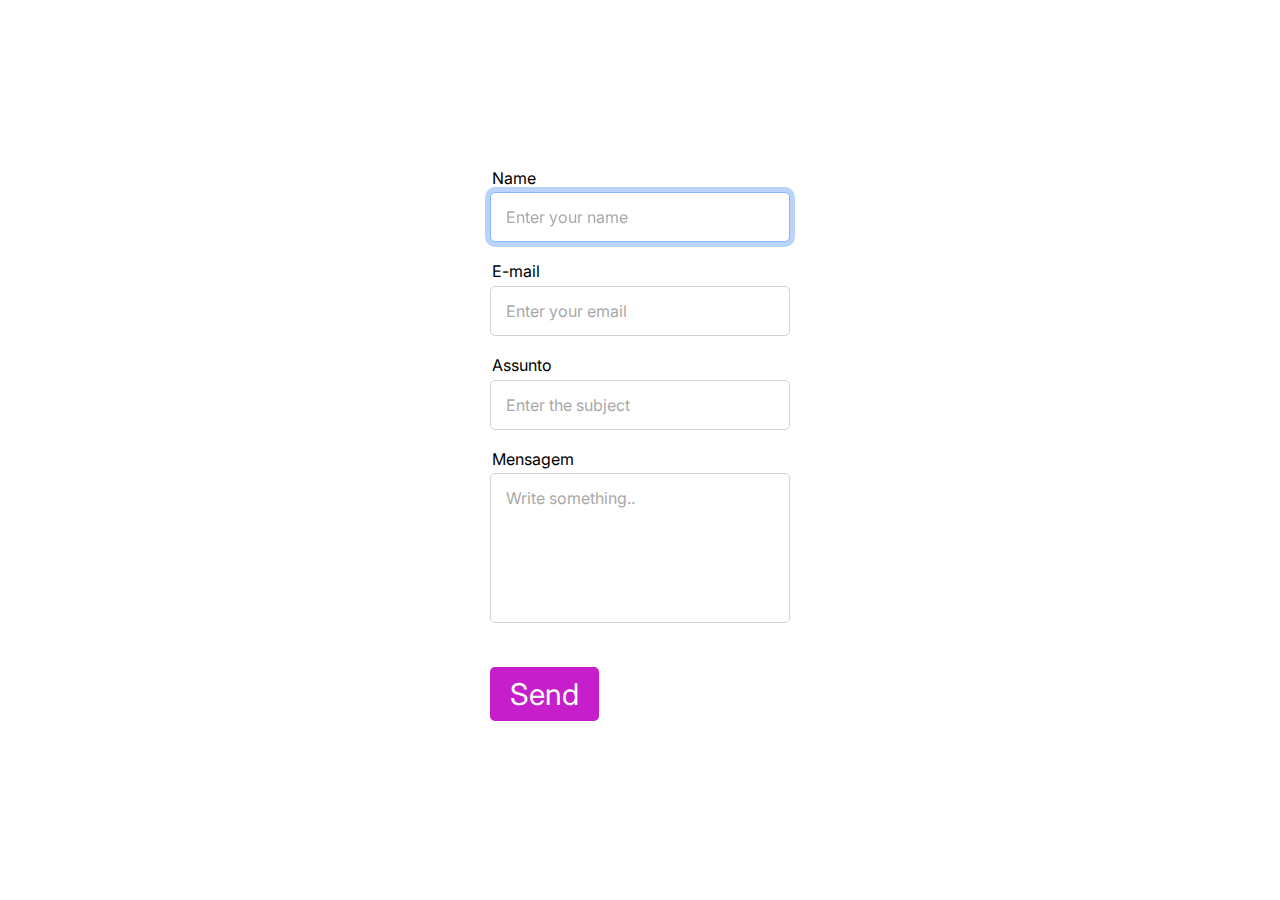
==== index.html @ bebf0760 "form" ====
<!DOCTYPE html>
<html lang="en">
<head>
    <meta charset="UTF-8">
    <meta http-equiv="X-UA-Compatible" content="IE=edge">
    <meta name="viewport" content="width=device-width, initial-scale=1.0">
    <title>Document</title>
    <link rel="preconnect" href="https://fonts.gstatic.com"/>
    <link
            href="https://fonts.googleapis.com/css2?family=Inter:wght@400;600;700&display=swap"
            rel="stylesheet"
    />
    <link rel="stylesheet" href="css/normalize.css"/>
    <link rel="stylesheet" href="css/styles.css"/>

</head>
<body>

<form class="form-contact" action="" method="POST">
    <div class="form-group">
        <label for="name">Name</label>
        <input
                class="form-control input__name"
                type="text"
                name="name"
                id="name"
                placeholder="Enter your name"
                required
                minlength="5"
                maxlength="100"
                autofocus
        />
    </div>
    <div class="form-group">
        <label for="email">E-mail</label>
        <input
                class="form-control input__email"
                type="email"
                name="email"
                id="email"
                placeholder="Enter your email"
                required
                maxlength="100"

        />
    </div>

    <div class="form-group">
        <label for="assunto">Assunto</label>
        <input
                class="form-control input__subject"
                type="text"
                name="assunto"
                id="assunto"
                placeholder="Enter the subject"
                required
                maxlength="100"
        />
    </div>
    <div class="form-group">
        <label for="mensagem">Mensagem</label>
        <textarea
                class="form-control input__message"
                id="mensagem" name="mensagem"
                placeholder="Write something.."
                required
                maxlength="512"
        ></textarea>
    </div>
    <button class="btn btn--contact">Send</button>
</form>


</body>
</html>
---- css/styles.css ----
/* Typography */
body {
    align-items: center;
    display: flex;
    font-family: Inter, Arial, Helvetica, sans-serif;
    font-size: 1.6rem;
    height: 100vh;
    justify-content: center;
}

html
{
    font-size: 62.5%;
}

a {
    color: #fff;
    text-decoration: none;
}

/* Lists */
.list {
    list-style: none;
    padding-left: 0;
}

/* Navigation Bar */
.nav {
    background: #000000;
    display: flex;
    justify-content: space-between;
    flex-wrap: wrap;
    padding: 0 1rem;
    align-items: center;
    font-size: 1.6rem;
    height: 100vh;
    justify-content: center;
}

.nav__logo > img {
    transform: translateY(8px);
    width: 64px;
    height: 64px;
}
.nav__list {
    width: 100%;
    margin: 0;

}

.nav__item {
    padding: 0.5rem 2rem;
    border-bottom: 1px solid #222;
}

.nav__item > a {
    color: #1C5BA9;
    transition: color 0.3s;
}

.nav__item > a:hover {
    color: #B41DB8;
}

@media screen and (min-width: 768px) {
    .nav__toggler {
        display: none;
    }

    .nav__list {
        width: auto;
        display: flex;
        font-size: 1.6rem;
        max-height: 100%;
        opacity: 1;
    }

    .nav__item {
        border: 0;
    }
}

/* buttons */

.btn{
    background: #C51ECA;
    border-radius: 5px;
    border: 0;
    color: #fff;
    cursor: pointer;
    font-size: 3rem;
    outline: 0;
    padding: 1rem 2rem;
}

.btn:hover {
    background: #ca59ce
}

.btn--contact{
    margin: 2rem 0rem;
}

/* forms */

.form-group{
    margin: 1rem 0rem;
}

.form-contact{
    max-width: 300px;
    /*text-align: center;*/
    width: 100%;
}

.form-control {
    border: 1px solid #ced4da;
    margin: 0.5rem 0rem 1rem 0;
    outline: 0;
    transition: border .15s, box-shadow .15s;
}
.form-control:focus {
    border: 1px solid #86b7fe;
    box-shadow: 0 0 0 5px #b9d3fa;
}

.form-control, btn {
    border-radius: 5px;
    box-sizing: border-box;
    padding: 1.5rem;
    width: 100%;
}

/* labels */

::placeholder{
    color: rgb(37, 37, 37);
    opacity: 0.4;
    margin: 5rem;
}

label{
    margin: 0.2rem
}

/* inputs */

.input__message{
    height: 15rem;
    resize: none;
    width: 100%;
    
}
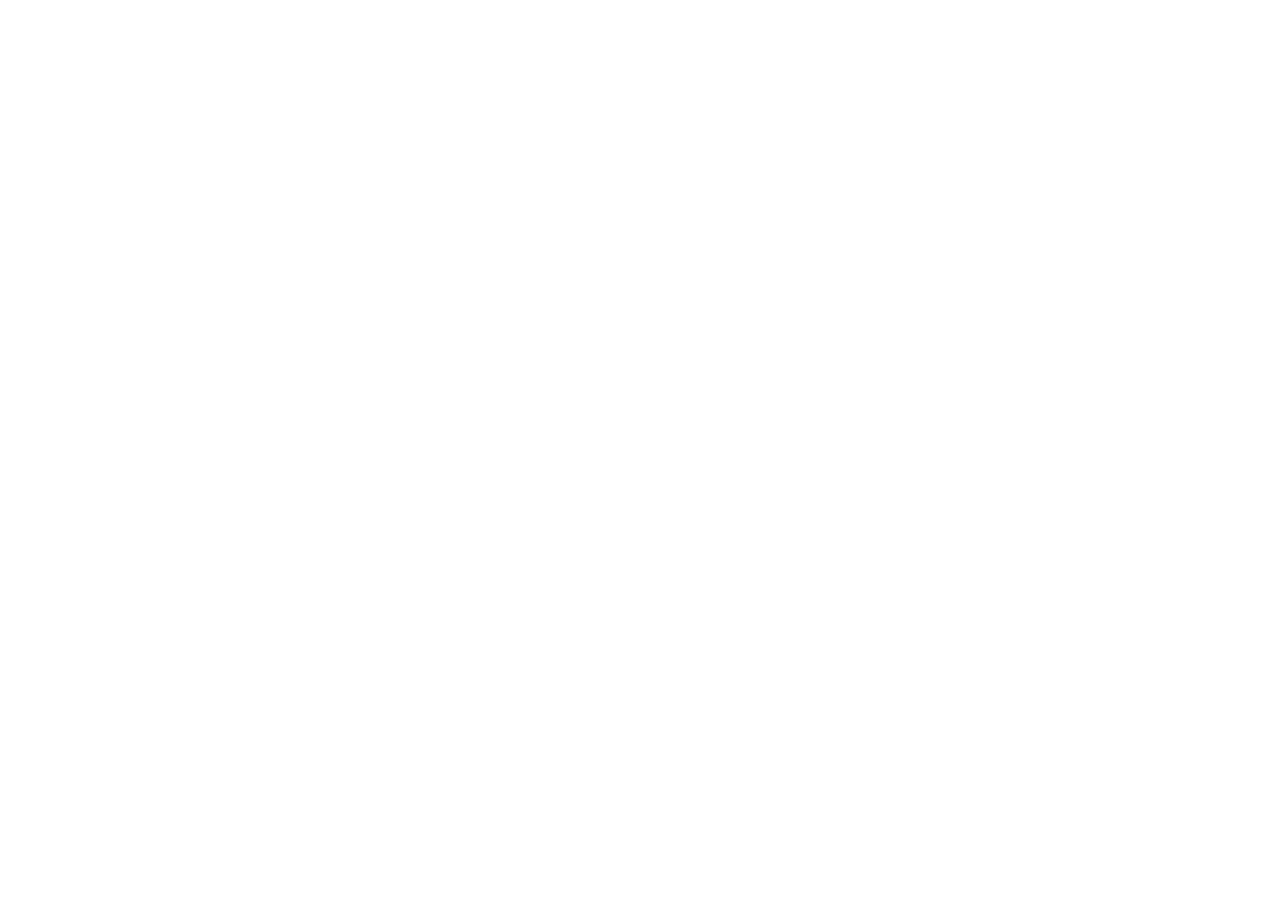
==== commit 17f9bc36: "blank  index" ====
--- a/index.html
+++ b/index.html
@@ -16,59 +16,6 @@
 </head>
 <body>
 
-<form class="form-contact" action="" method="POST">
-    <div class="form-group">
-        <label for="name">Name</label>
-        <input
-                class="form-control input__name"
-                type="text"
-                name="name"
-                id="name"
-                placeholder="Enter your name"
-                required
-                minlength="5"
-                maxlength="100"
-                autofocus
-        />
-    </div>
-    <div class="form-group">
-        <label for="email">E-mail</label>
-        <input
-                class="form-control input__email"
-                type="email"
-                name="email"
-                id="email"
-                placeholder="Enter your email"
-                required
-                maxlength="100"
-
-        />
-    </div>
-
-    <div class="form-group">
-        <label for="assunto">Assunto</label>
-        <input
-                class="form-control input__subject"
-                type="text"
-                name="assunto"
-                id="assunto"
-                placeholder="Enter the subject"
-                required
-                maxlength="100"
-        />
-    </div>
-    <div class="form-group">
-        <label for="mensagem">Mensagem</label>
-        <textarea
-                class="form-control input__message"
-                id="mensagem" name="mensagem"
-                placeholder="Write something.."
-                required
-                maxlength="512"
-        ></textarea>
-    </div>
-    <button class="btn btn--contact">Send</button>
-</form>
 
 
 </body>
--- a/css/styles.css
+++ b/css/styles.css
@@ -1,4 +1,8 @@
 /* Typography */
+:root {
+    --primary-color: #ca59ce;
+}
+
 body {
     align-items: center;
     display: flex;
@@ -8,8 +12,7 @@
     justify-content: center;
 }
 
-html
-{
+html {
     font-size: 62.5%;
 }
 
@@ -42,6 +45,7 @@
     width: 64px;
     height: 64px;
 }
+
 .nav__list {
     width: 100%;
     margin: 0;
@@ -82,34 +86,73 @@
 
 /* buttons */
 
-.btn{
+.btn {
     background: #C51ECA;
     border-radius: 5px;
     border: 0;
     color: #fff;
     cursor: pointer;
-    font-size: 3rem;
+    font-size: 1.8rem;
+    margin: 0.5rem 0.3rem;
     outline: 0;
-    padding: 1rem 2rem;
+    padding: 2rem;
+    text-align: center;
+    transition: background 0.15s;
+    white-space: nowrap;
+}
+
+.btn-group {
+    display: flex;
+    background: #C51ECA;
+    border-radius: 5px;
+    width: 100%;
+    max-width: 70%;
+    justify-content: space-between;
 }
 
 .btn:hover {
     background: #ca59ce
 }
 
-.btn--contact{
+.btn--contact,
+.btn--welcome {
     margin: 2rem 0rem;
 }
 
+.btn-group .btn--forward {
+    transform: rotateY(180deg);
+}
+
+.btn-group .btn {
+    background: none;
+    margin: 0.5rem 1rem;
+    padding: 0;
+}
+
+.btn-group .btn:hover {
+    background: #ca59ce;
+}
+
+/* Icons */
+
+.icon {
+    transform: scale(1.30);
+    width: 24px;
+    height: 24px;
+}
+
+.icon--white {
+    fill: #fff;
+}
+
 /* forms */
 
-.form-group{
+.form-group {
     margin: 1rem 0rem;
 }
 
-.form-contact{
+.form-contact, .form-signin {
     max-width: 300px;
-    /*text-align: center;*/
     width: 100%;
 }
 
@@ -119,6 +162,7 @@
     outline: 0;
     transition: border .15s, box-shadow .15s;
 }
+
 .form-control:focus {
     border: 1px solid #86b7fe;
     box-shadow: 0 0 0 5px #b9d3fa;
@@ -133,21 +177,81 @@
 
 /* labels */
 
-::placeholder{
+label {
+    margin: 0.2rem
+}
+
+::placeholder {
     color: rgb(37, 37, 37);
     opacity: 0.4;
     margin: 5rem;
 }
 
-label{
-    margin: 0.2rem
-}
-
-/* inputs */
-
-.input__message{
+/* Cards */
+
+.card {
+    background: #F1EEEE;
+    border-radius: 7px;
+    box-shadow: 0 0 5px 2px rgb(0, 0, 0, 0.2);
+    overflow: hidden;
+    text-align: center;
+}
+
+.card__body {
+    margin: 0.5rem;
+}
+
+
+.card__footer {
+    margin: 1rem;
+}
+
+.card__image {
+    margin-top: 1rem;
+    width: 50%;
+}
+
+.card__line {
+    width: 80%;
+    border: 1px solid #f1dc95;
+    margin: 1.5rem auto;
+}
+
+/* Inputs */
+
+.input__message {
     height: 15rem;
     resize: none;
     width: 100%;
-    
-}+}
+
+.input-group {
+    border-radius: 5px;
+    border: 1px solid rgb(0, 0, 0, 0.2);
+    color: black;
+    font-size: 2rem;
+    outline: 0;
+    padding: 0.5rem 0.5rem;
+}
+
+input:focus {
+    outline: none;
+}
+
+.input-group .input {
+    border: 0;
+    flex-grow: 1;
+    padding: 1.5rem 1rem;
+}
+
+.input-group .btn {
+    margin: 4px;
+}
+
+@media screen and (min-width: 1024px) {
+    .input {
+        font-size: 2.5rem;
+    }
+}
+
+
